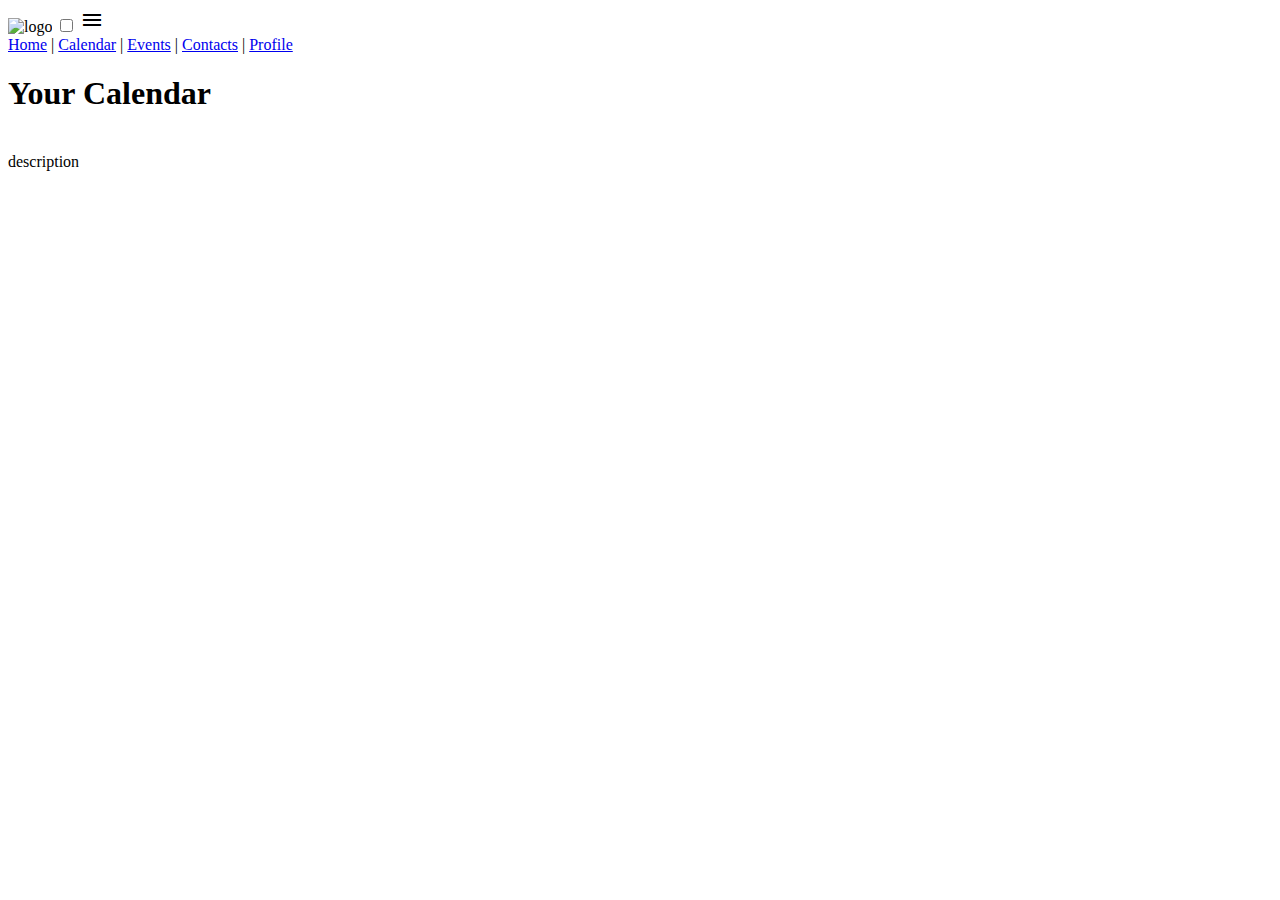
==== calendar.html @ d598a169 "Update calendar.html" ====
<!DOCTYPE html>
<!---- page layout html-->
<head>

<meta name="viewport" content="width=device-width, inital scale=0">
<meta charset="utf-8">
<title>Calendar | Gift-A-Wish</title>
<link rel="shortcut icon" href="/assets/favison.ico">
<link href="https://fonts.googleapis.com/icon?family=Material+Icons"
      rel="stylesheet">
      <link rel="preconnect" href="https://fonts.googleapis.com">
      <link rel="preconnect" href="https://fonts.gstatic.com" crossorigin>
      <link href="https://fonts.googleapis.com/css2?family=Quicksand&display=swap" rel="stylesheet">
      <link rel="preconnect" href="https://fonts.googleapis.com">
      <link rel="preconnect" href="https://fonts.gstatic.com" crossorigin>
      <link href="https://fonts.googleapis.com/css2?family=Abril+Fatface&display=swap" rel="stylesheet">
      <link rel='stylesheet' href="./src/main.css">
<script src="src/main.js" defer></script>
</head>

<header class="header">
    <div class="u-centered">
    </div>
</header>
<div class="bar">
   <div class="bar__content u-centered">
       <img class='bar__logo' src="src/logo.jpg" alt="logo">
       <input type="checkbox" id="inpNavToggle">
       <label class="bar__nav-toggle" for="inpNavToggle">
           <i class="material-icons">menu</i>
       </label>
       <nav class="nav">
           <a class="nav__link" href="index.html">Home</a>
           <a class="nav__link">|</a>
           <a class="nav__link" href="calendar.html">Calendar</a>
           <a class="nav__link">|</a>
           <a class="nav__link" href="events.html">Events</a>
           <a class="nav__link">|</a>
           <a class="nav__link" href="contacts.html">Contacts</a>
           <a class="nav__link">|</a>
           <a class="nav__link" href="profile.html">Profile</a>
       </nav>
    </div>
</div>
<body>

<!---Calendar page html-->
<div class="calendar">
    <h1 class="calendar__title">Your Calendar</h1>
    <hr style="width:80%", size="3", color=white> 
    <p class="events__description">
    description
    </p>
    
</div>
<!----Calendar page html-->
<!---- page layout html-->
    <main>
    
</main>
    <script>
        document.addEventListener("DOMContentLoaded", () =>{
            const observer = new IntersectionObserver (entries => {
                document.querySelector(".bar").classList.toggle("bar--bg", entries[0].intersectionRatio < 0.9)
        

            }, {
                threshold:0.9
            });

            observer.observe(document.querySelector(".header"));

        });

    </script>
</body>
<!---- page layout html-->
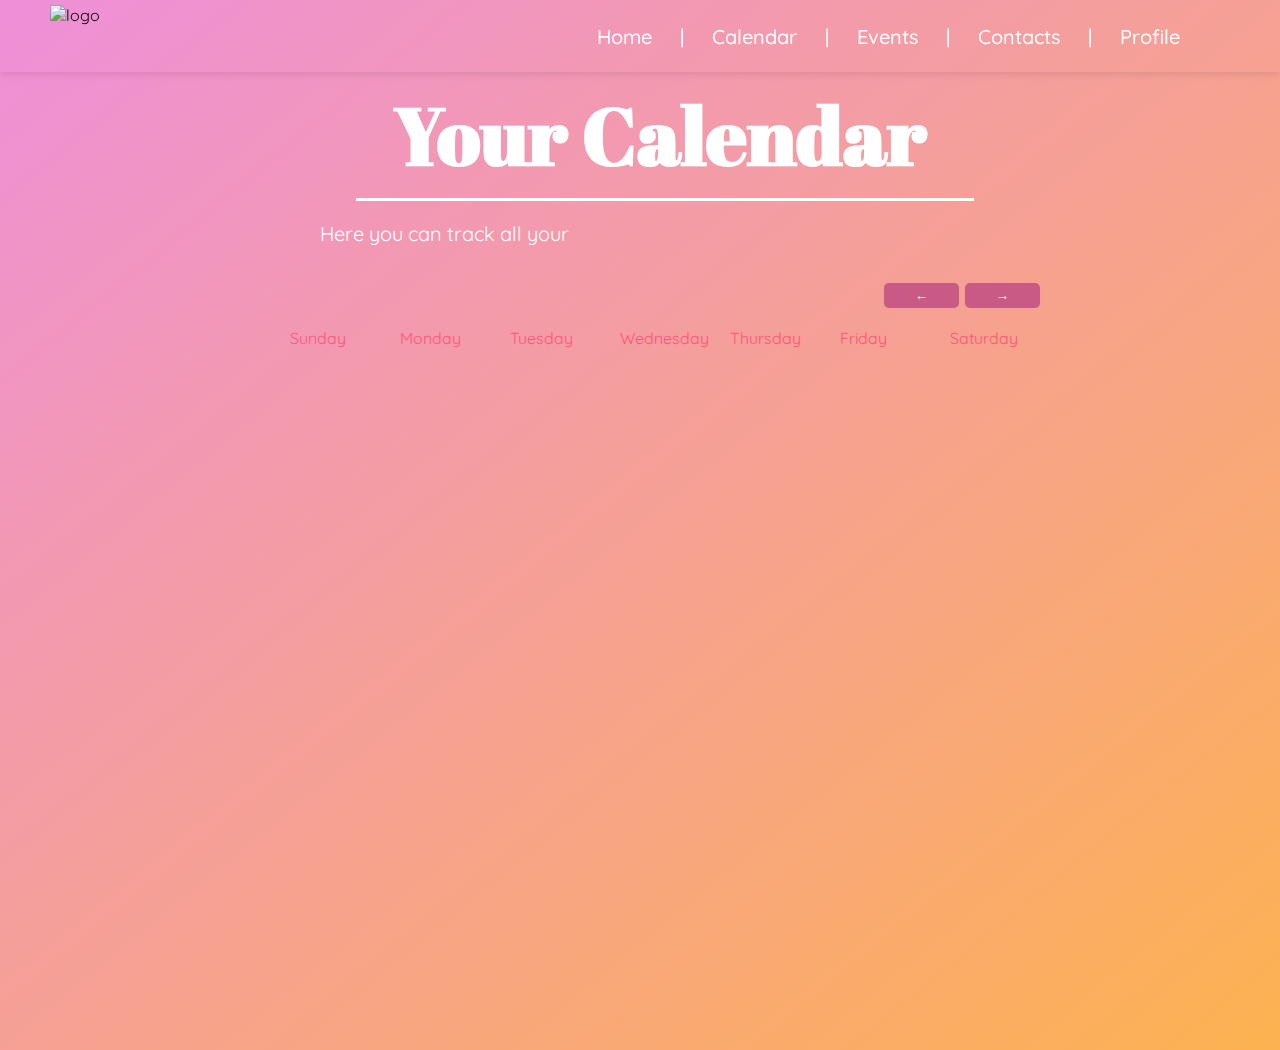
==== commit cb3ee386: "Update calendar.html" ====
--- a/calendar.html
+++ b/calendar.html
@@ -14,8 +14,12 @@
       <link rel="preconnect" href="https://fonts.googleapis.com">
       <link rel="preconnect" href="https://fonts.gstatic.com" crossorigin>
       <link href="https://fonts.googleapis.com/css2?family=Abril+Fatface&display=swap" rel="stylesheet">
+      <link rel="preconnect" href="https://fonts.googleapis.com">
+      <link rel="preconnect" href="https://fonts.gstatic.com" crossorigin>
+      <link href="https://fonts.googleapis.com/css2?family=Roboto:wght@400;500&display=swap" rel="stylesheet">
+
       <link rel='stylesheet' href="./src/main.css">
-<script src="src/main.js" defer></script>
+<script src="src/calendar.jsx" defer></script>
 </head>
 
 <header class="header">
@@ -49,8 +53,53 @@
     <h1 class="calendar__title">Your Calendar</h1>
     <hr style="width:80%", size="3", color=white> 
     <p class="events__description">
-    description
+    Here you can track all your
     </p>
+
+    <div id="container">
+        <div id="header">
+          <div id="monthDisplay"></div>
+          <div>
+            <button id="backButton">←</button>
+            <button id="nextButton">→</button>
+          </div>
+        </div>
+  
+        <div id="weekdays">
+          <div>Sunday</div>
+          <div>Monday</div>
+          <div>Tuesday</div>
+          <div>Wednesday</div>
+          <div>Thursday</div>
+          <div>Friday</div>
+          <div>Saturday</div>
+        </div>
+  
+        <div id="calendar"></div>
+      </div>
+  
+      <div id="newEventModal">
+        <h2>New Event</h2>
+  
+        <input id="eventTitleInput" placeholder="Event Title" />
+  
+        <button id="saveButton">Save</button>
+        <button id="cancelButton">Cancel</button>
+      </div>
+  
+      <div id="deleteEventModal">
+        <h2>Event</h2>
+  
+        <p id="eventText"></p>
+  
+        <button id="deleteButton">Delete</button>
+        <button id="closeButton">Close</button>
+      </div>
+  
+      <div id="modalBackDrop"></div>
+
+      <script src="src/calendar.js" defer></script>
+    
     
 </div>
 <!----Calendar page html-->
--- a/src/main.css
+++ b/src/main.css
@@ -0,0 +1,321 @@
+/* navigation/base page code */
+:root{
+    --bar-height: 72px;
+    --color-primary:#ee8fd9;
+    --color-primary-light:#fdb250;
+    --bar-color:#ee8f97;
+}
+
+body{
+    margin:0px;
+    font-family:"Quicksand", sans-serif;
+    background:linear-gradient(to bottom right, var(--color-primary),var(--color-primary-light));
+    height: 1000px;
+}
+
+.header{
+    display: flex;
+    align-items: center;
+    padding-top:var(--bar-height);
+    box-sizing: border-box;
+}
+
+.events, .contacts, .calendar, .profile, .home{
+    margin-left: 50px;
+    color: #fff;  
+}
+
+hr{
+    border: 1px solid white;
+    margin-top:10px;
+}
+
+.events__description, .contacts__description, .calendar__description, .profile__description, .home__description{
+   justify-content: center;
+   margin-left: 40px;
+   margin-right: 40px;
+   font-size: 20px;
+}
+
+
+
+.events__title, .contacts__title, .calendar__title, .profile__title, .home__title{
+    font-family: 'Abril Fatface', cursive;
+    color: #fff;
+    font-size: 80px;
+    margin-top: 30px;
+    margin-right: 20px;
+    margin-left: 10px;
+    justify-content: center;
+    margin-bottom: 0%;
+    text-align: center 
+}
+
+.bar{
+    position:fixed;
+    z-index:1;
+    top:0;
+    left:0;
+    width:100%;
+    height: var(--bar-height);
+    box-shadow:0 0 10px rgba(0, 0, 0, 0.15);
+    transition: background 0.15s;
+}
+
+.bar--bg{
+    background: var(--bar-color);
+}
+
+.bar__content{
+    height:100%;
+    display:flex;
+    justify-content: space-between;
+    align-items: center;
+}
+
+.bar__logo{
+    height:90%;
+    margin-left:50px;
+    margin-top: 9px;
+    margin-bottom: 6px;
+}
+
+.bar__nav-toggle{
+    cursor: pointer;
+}
+
+.bar__nav-toggle > i {
+    color:rgb(255, 255, 255);
+    font-size: 2em;
+}
+
+
+#inpNavToggle{
+    display:none; 
+}
+#inpNavToggle:checked ~ .nav{
+    display:flex;
+}
+
+.nav{
+    display: none;
+    flex-direction: column;
+    position:fixed;
+    top:var(--bar-height);
+    left:0;
+    width:100%;
+    height:calc(100vh - var(--bar-height));
+    padding:32px;
+    background:rgb(39, 39, 39);
+    box-sizing: border-box;
+}
+
+.nav__link{
+    font-weight: 500;
+    padding: 16px 0;
+    text-decoration: none;
+    color:rgb(255, 255, 255);
+    border-bottom: 1px solid rgba(133, 133, 133, 0.486);
+}
+
+.nav__link:hover{
+    opacity: 0.8;
+}
+
+
+@media screen and (min-width:767px){
+    .bar__nav-toggle{
+        display:none;
+    }
+
+    .nav{
+        display:initial;
+        position:static;
+        width:unset;
+        height:unset;
+        padding:unset;
+        background:transparent;
+    }
+
+    .nav__link{
+        border-bottom:none;
+        margin-right: 100px;
+        display: inline-flex;
+        font-size: 20px;
+    }
+    .nav__link:not(:last-of-type){
+        margin-right:24px;
+    }
+}
+
+/* events page code */
+
+#app{
+    display: grid;
+    grid-template-columns: repeat(auto-fill, 200px);
+    padding:24px;
+    gap:24px;
+    
+}
+
+.note{
+    height:200px;
+    box-sizing: border-box;
+    padding:16px;
+    border:none;
+    border-radius: 10px;
+    box-shadow: 0 0 7px rgba(75, 75, 75, 0.103);
+    resize:none;
+    font-family: 'Quicksand', sans-serif;
+    font-size:16px;
+}
+
+.add-note{
+    height:200px;
+    border:none;
+    outline:none;
+    background: rgba(0, 0, 0, 0.1);
+    border-radius: 10px;
+    font-size: 120px;
+    color: rgb(255, 255, 255);
+    transition: background 0.2s;
+    margin-left: 30px;
+    width: 200px;
+}
+
+.add-note:hover{
+    background: rgba(0, 0, 0, 0.2);
+}
+
+
+
+/*calendar css*/
+
+body {
+    display: flex;
+    margin-top: 50px;
+    justify-content: center;
+    background-color: #FFFCFF;
+  }
+  button {
+    width: 75px;
+    cursor: pointer;
+    box-shadow: 0px 0px 2px rgb(230, 159, 159);
+    border: none;
+    outline: none;
+    padding: 5px;
+    border-radius: 5px;
+    color: white;
+  }
+  
+  #header {
+    padding: 10px;
+    color: #f7447a;
+    font-size: 26px;
+    font-family:'Roboto', sans-serif;
+    font-weight: 500;
+    display: flex;
+    justify-content: space-between;
+  }
+  #header button {
+    background-color:#c95a85;
+  }
+  #container {
+    width: 770px;
+  }
+  #weekdays {
+    width: 100%;
+    display: flex;
+    color: #ff5379;
+  }
+  #weekdays div {
+    width: 100px;
+    padding: 10px;
+  }
+  #calendar {
+    width: 100%;
+    margin: auto;
+    display: flex;
+    flex-wrap: wrap;
+  }
+  .day {
+    width: 100px;
+    padding: 10px;
+    height: 100px;
+    cursor: pointer;
+    box-sizing: border-box;
+    background-color: linear-gradient(to bottom right, var(--color-primary),var(--color-primary-light));
+    margin: 5px;
+    box-shadow: 0px 0px 6px #ffffff;
+    display: flex;
+    flex-direction: column;
+    justify-content: space-between;
+
+  }
+  .day:hover {
+    background-color: #fc7a80;
+  }
+  
+  .day + #currentDay {
+    background-color: #f5797f;
+  }
+  .event {
+    font-size: 12px;
+    padding: 3px;
+    background-color: #ff6600;
+    color: rgb(255, 253, 139);
+    border-radius: 5px;
+    max-height: 55px;
+    overflow: hidden;
+  }
+  .padding {
+    cursor: default !important;
+    background-color: linear-gradient(to bottom right, var(--color-primary),var(--color-primary-light)) !important;
+    box-shadow: 0px, 0px, 3px rgb(88, 88, 88) !important;
+  }
+  #newEventModal, #deleteEventModal {
+    display: none;
+    z-index: 20;
+    padding: 25px;
+    background-color:#f16477;
+    box-shadow: 0px 0px 3px rgb(88, 88, 88);
+    border-radius: 5px;
+    width: 350px;
+    top: 100px;
+    left: calc(50% - 175px);
+    position: absolute;
+    font-family: 'Quicksand',sans-serif;
+  }
+  #eventTitleInput {
+    padding: 10px;
+    width: 100%;
+    box-sizing: border-box;
+    margin-bottom: 25px;
+    border-radius: 3px;
+    outline: none;
+    border: none;
+    box-shadow: 0px 0px 3px gray;
+  }
+  #eventTitleInput.error {
+    border: 2px solid red;
+  }
+  #cancelButton, #deleteButton {
+    background-color: #d36c6c;
+    float:right;
+  }
+  #saveButton, #closeButton {
+    background-color: #92d1a7;
+  }
+  #eventText {
+    font-size: 14px;
+  }
+  #modalBackDrop {
+    display: none;
+    top: 0px;
+    left: 0px;
+    z-index: 10;
+    width: 100vw;
+    height: 130vh;
+    position: absolute;
+    background-color: rgba(54, 52, 52, 0.8);
+  }
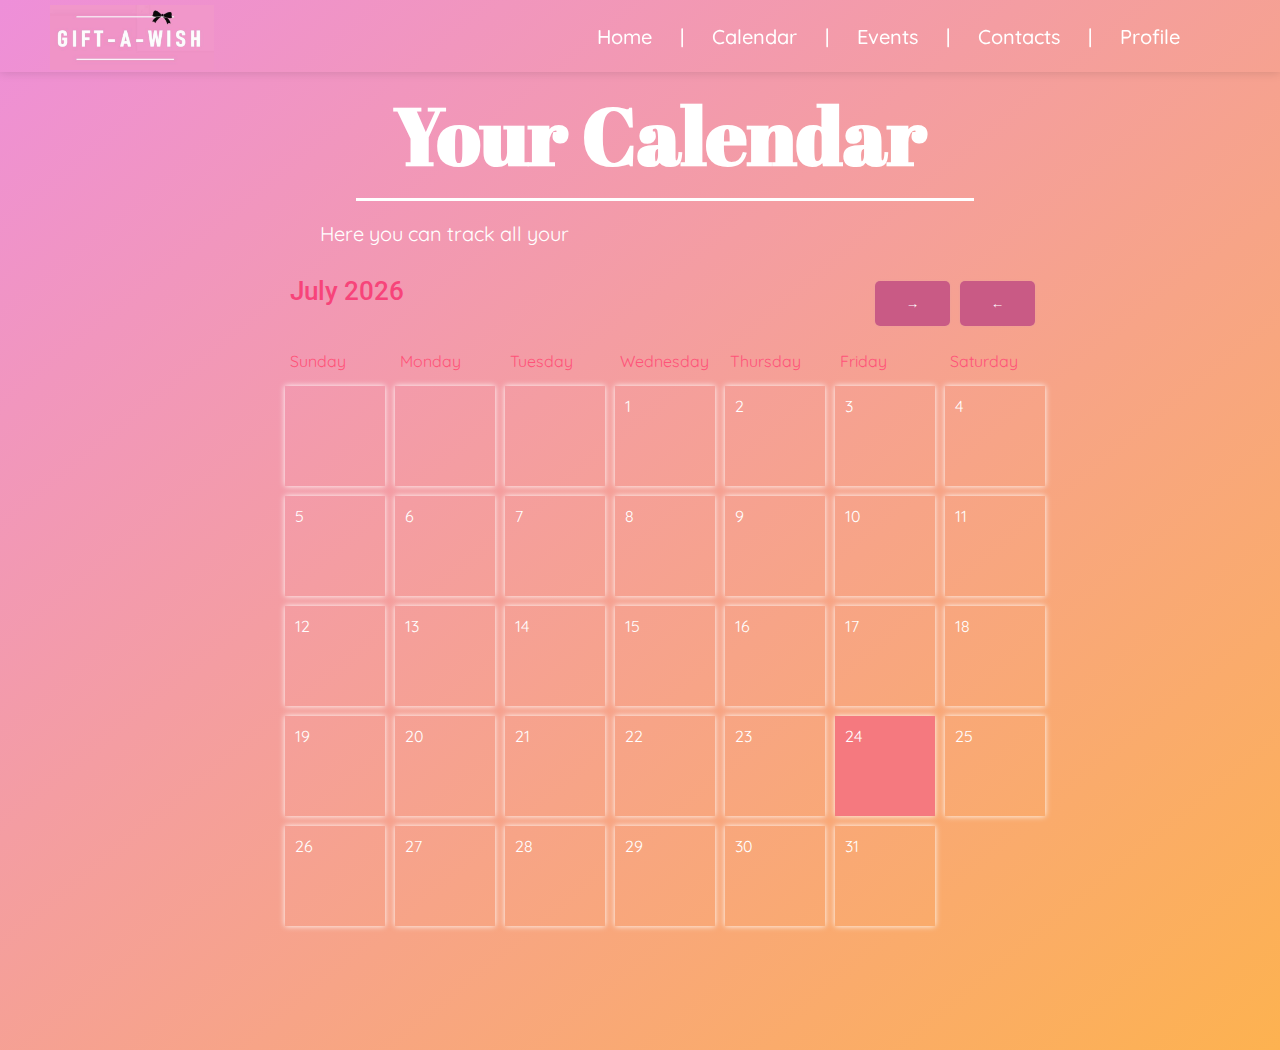
==== commit f4b98ae3: "Update calendar.html" ====
--- a/calendar.html
+++ b/calendar.html
@@ -28,7 +28,7 @@
 </header>
 <div class="bar">
    <div class="bar__content u-centered">
-       <img class='bar__logo' src="src/logo.jpg" alt="logo">
+       <img class='bar__logo' src="src/logo.JPG" alt="logo">
        <input type="checkbox" id="inpNavToggle">
        <label class="bar__nav-toggle" for="inpNavToggle">
            <i class="material-icons">menu</i>
--- a/src/main.css
+++ b/src/main.css
@@ -319,3 +319,147 @@
     position: absolute;
     background-color: rgba(54, 52, 52, 0.8);
   }
+
+/*contacts css*/
+
+
+.cm-table-container{
+    font-size: 20px;
+    margin-top: 35px;
+    width: 80%;
+    margin:auto;
+}
+.cm-table-row{
+    display: flex;
+}
+#SortButton{
+    color: rgb(255, 255, 255);
+    background-color:rgb(255, 102, 135);
+    box-shadow:0 0 10px rgba(0, 0, 0, 0.15);
+    font-family:'Quicksand', sans-serif;
+    height: 60px;
+    width: 70px;
+    font-size: 15px;
+    margin-left:70px ;
+}
+
+.cm-table-column{
+    background-color: rgba(255, 255, 255, 0.8);
+    margin: 2px;
+    padding: 15px;
+    white-space: nowrap;
+    overflow: hidden;
+    text-overflow: ellipsis;
+    width:150px;
+}
+.cm-name{
+    flex-basis: 100%;
+    color:rgb(228, 98, 120);
+}
+
+.cm-email{
+    flex-basis: 100%;
+    color: rgb(228, 98, 120);
+}
+
+.cm-birthday{
+    flex-basis: 100%;
+    color:rgb(228, 98, 120);
+}
+.cm-header {
+    background-color: rgb(255, 255, 255);
+    font-weight: bolder;
+    color: rgb(228, 98, 120);
+    text-align: center;
+}
+
+
+
+.cm-edit, .cm-delete{
+    flex-basis: 20%;
+    text-align: center;
+    cursor: pointer;
+    color:rgb(228, 98, 120);
+}
+
+
+.cm-add-entry{
+    flex-basis: 8%;
+    text-align: center;
+    cursor: pointer;
+}
+
+#newPersonModal{
+    width: 500px;
+    padding: 10px;
+    border-radius: 5px;
+    z-index: 99;
+    top: 50px;
+    position: absolute;
+    margin-left: calc(50% - 250);
+    background-color: rgb(255, 138, 157);
+    text-align: center;
+}
+
+#newPersonModal input{
+    display: block;
+    margin-bottom: 15px;
+    padding: 10px;
+    border: 3px;
+    width: 95%;
+}
+
+.input-err{
+    background-color: red;
+}
+
+#backdrop{
+    width: 100%;
+    height: 100%;
+    position: fixed;
+    background-color: rgba(0,0,0,0.8);
+    z-index: 50;
+    top: 0;
+    left: 0;
+}
+
+#newPersonSubmitButton{
+    background-color: rgb(101, 228, 150);
+    float:right;
+}
+
+#newCancelButton{
+    background-color: rgb(231, 77, 77);
+    float: left;
+}
+
+button{
+    padding: 15px;
+    border-radius: 5px;
+    border: none;
+    float: right;
+    margin: 5px;
+    cursor: pointer;
+}
+button:hover{
+    padding: 13px;
+}
+
+.disable-modal{
+    visibility: hidden;
+}
+
+.enable-modal{
+    visibility: visible;
+}
+
+
+i{
+    pointer-events: none;
+}
+
+@media screen and (max-width: 800px) {
+    .cm-table-container,.cm-table-row,.cm-table-column,::backdrop,.cm-name,.cm-email,.cm-birthday,.cm-add-entry,.cm-edit,.cm-delete,.disable-modal,.enable-modal{
+      width: 100%; /* The width is 100%, when the viewport is 800px or smaller */
+    }
+  }
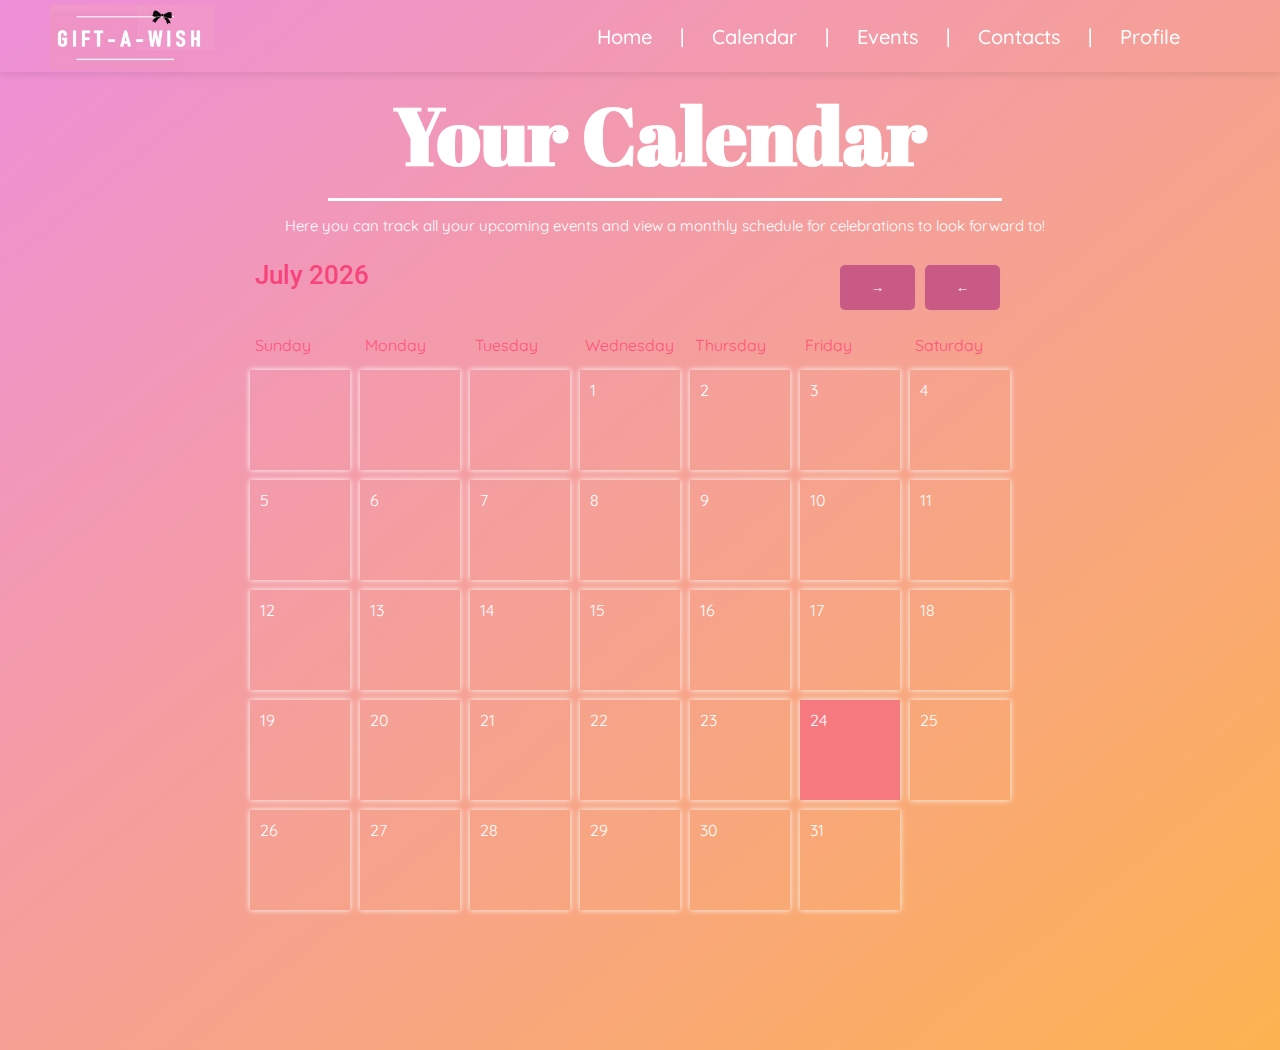
==== commit b6cbe98e: "Update calendar.html" ====
--- a/calendar.html
+++ b/calendar.html
@@ -53,7 +53,7 @@
     <h1 class="calendar__title">Your Calendar</h1>
     <hr style="width:80%", size="3", color=white> 
     <p class="events__description">
-    Here you can track all your
+    Here you can track all your upcoming events and view a monthly schedule for celebrations to look forward to!
     </p>
 
     <div id="container">
--- a/src/main.css
+++ b/src/main.css
@@ -34,7 +34,7 @@
    justify-content: center;
    margin-left: 40px;
    margin-right: 40px;
-   font-size: 20px;
+   font-size: 15px;
 }
 
 
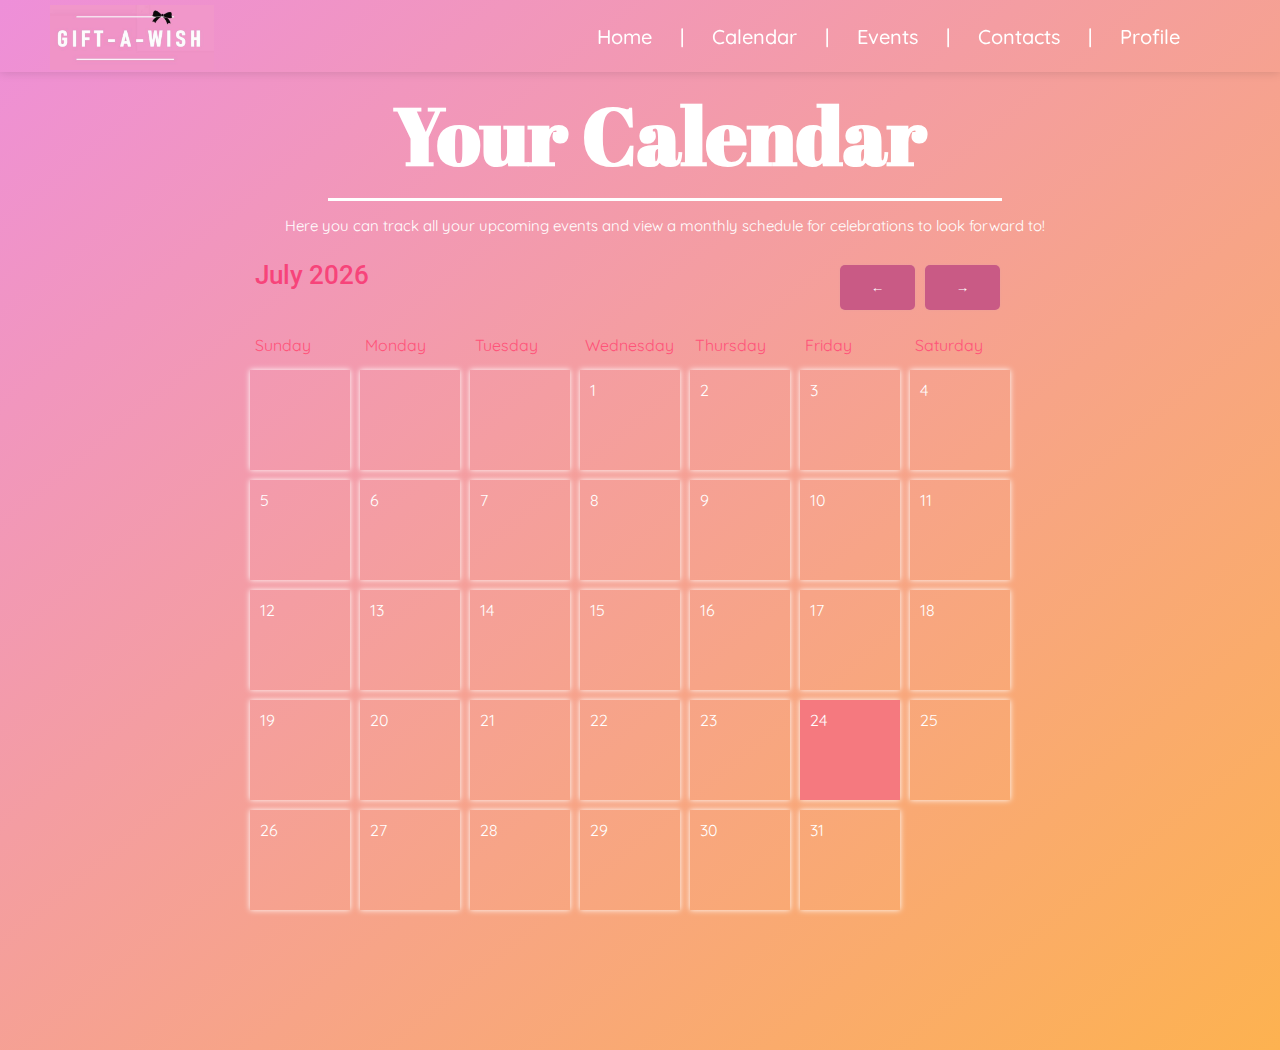
==== commit 9d6cc99b: "Update calendar.html" ====
--- a/calendar.html
+++ b/calendar.html
@@ -60,8 +60,8 @@
         <div id="header">
           <div id="monthDisplay"></div>
           <div>
+            <button id="nextButton">→</button>
             <button id="backButton">←</button>
-            <button id="nextButton">→</button>
           </div>
         </div>
   
--- a/src/main.css
+++ b/src/main.css
@@ -20,11 +20,16 @@
     box-sizing: border-box;
 }
 
-.events, .contacts, .calendar, .profile, .home{
+.events, .contacts, .calendar, .home{
     margin-left: 50px;
     color: #fff;  
 }
 
+.profile {
+     color: #fff;
+    margin-left: 10px;
+    margin-right: 10px;
+}
 hr{
     border: 1px solid white;
     margin-top:10px;
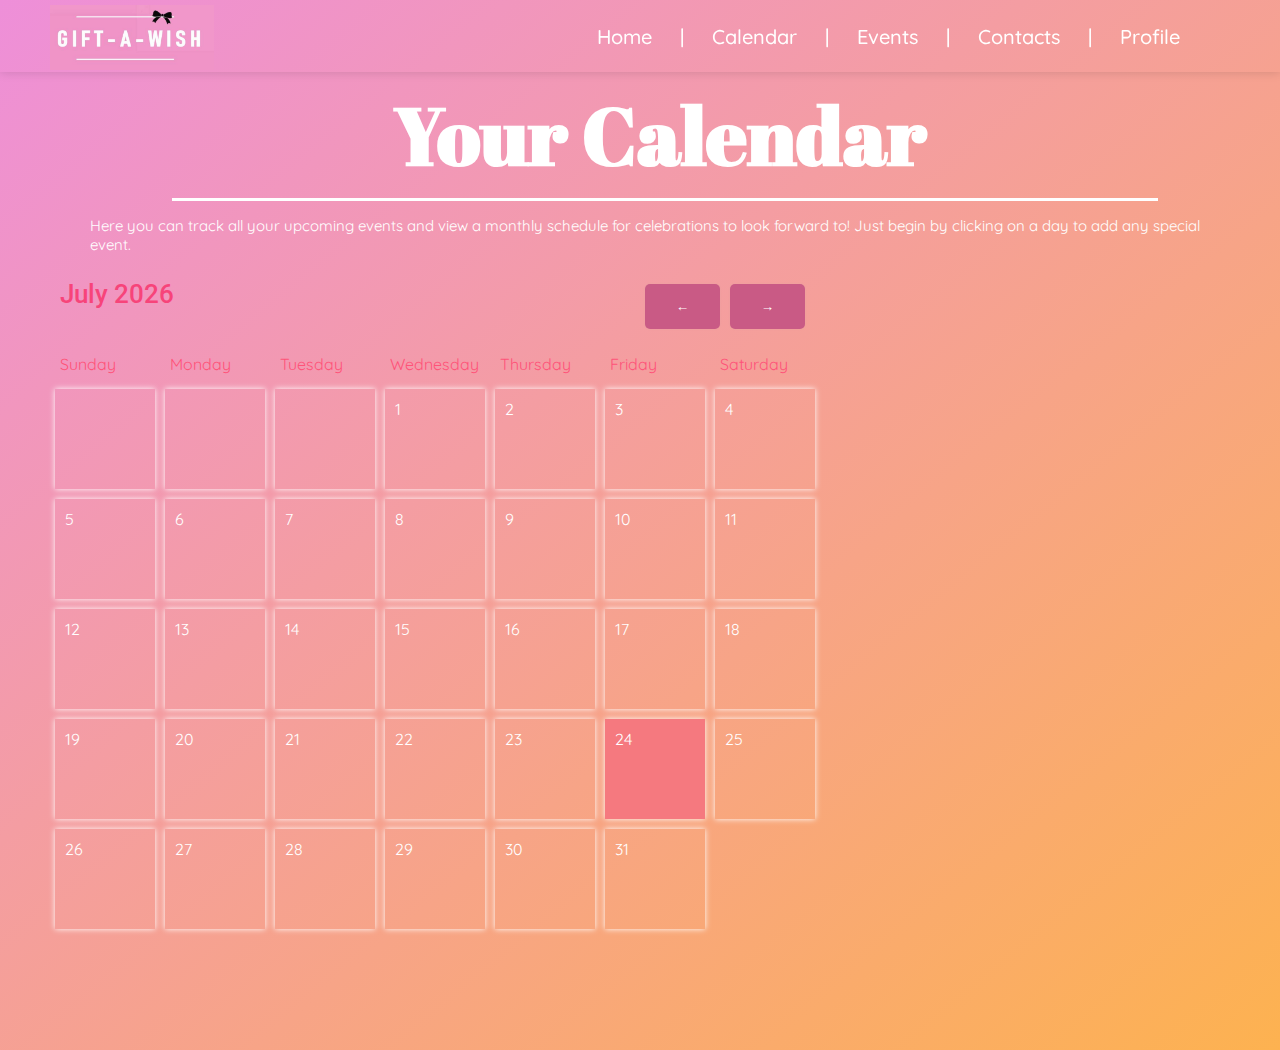
==== commit baf94ac2: "Update calendar.html" ====
--- a/calendar.html
+++ b/calendar.html
@@ -53,7 +53,7 @@
     <h1 class="calendar__title">Your Calendar</h1>
     <hr style="width:80%", size="3", color=white> 
     <p class="events__description">
-    Here you can track all your upcoming events and view a monthly schedule for celebrations to look forward to!
+    Here you can track all your upcoming events and view a monthly schedule for celebrations to look forward to! Just begin by clicking on a day to add any special event.
     </p>
 
     <div id="container">
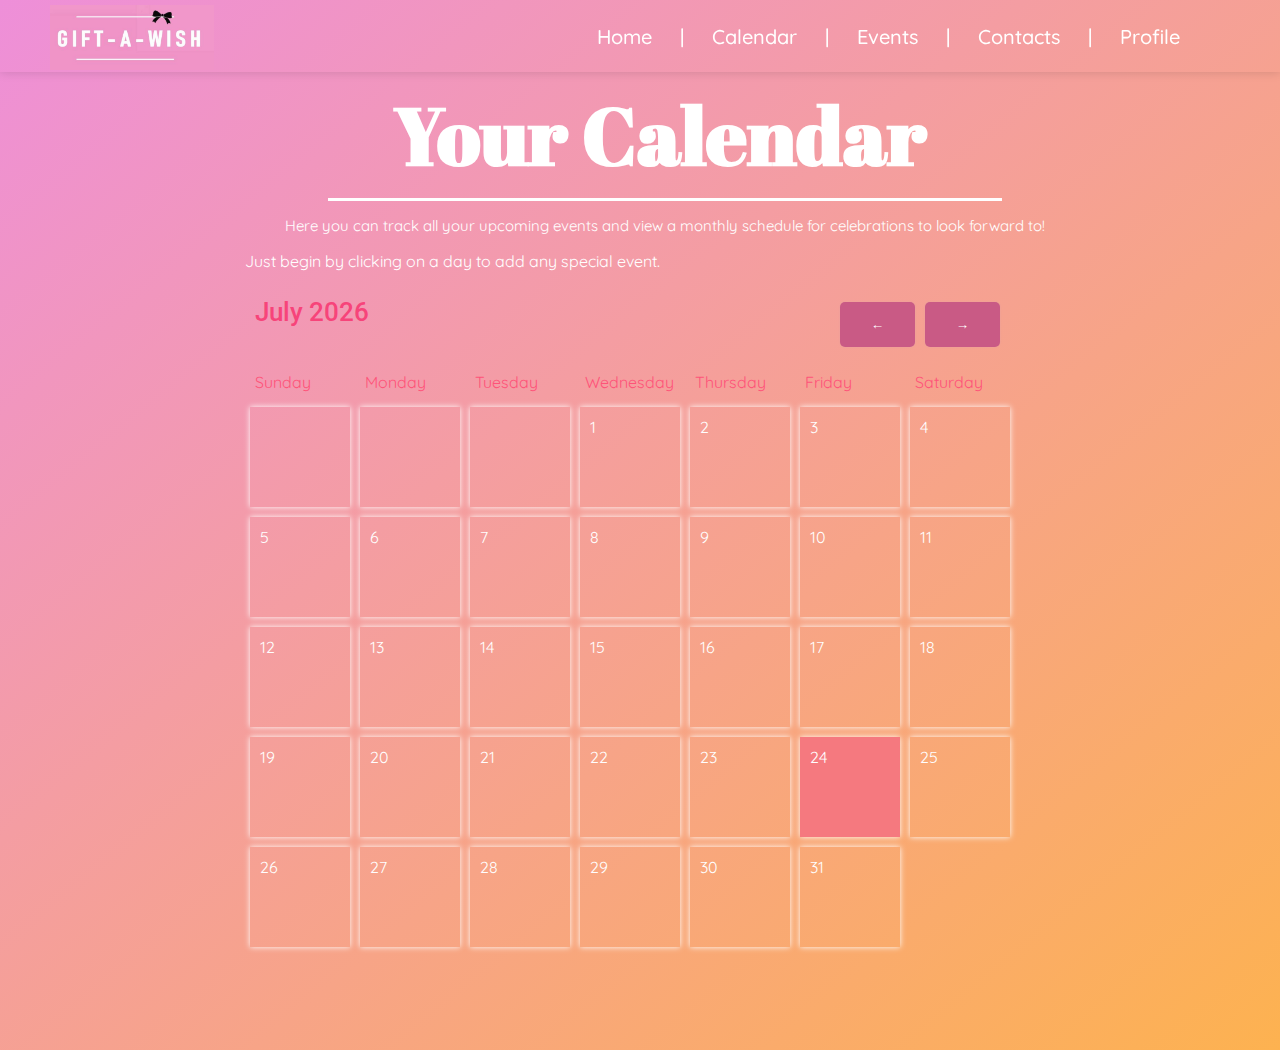
==== commit b9abd3ff: "Update calendar.html" ====
--- a/calendar.html
+++ b/calendar.html
@@ -53,8 +53,9 @@
     <h1 class="calendar__title">Your Calendar</h1>
     <hr style="width:80%", size="3", color=white> 
     <p class="events__description">
-    Here you can track all your upcoming events and view a monthly schedule for celebrations to look forward to! Just begin by clicking on a day to add any special event.
+    Here you can track all your upcoming events and view a monthly schedule for celebrations to look forward to!
     </p>
+      <p>Just begin by clicking on a day to add any special event.</p>
 
     <div id="container">
         <div id="header">
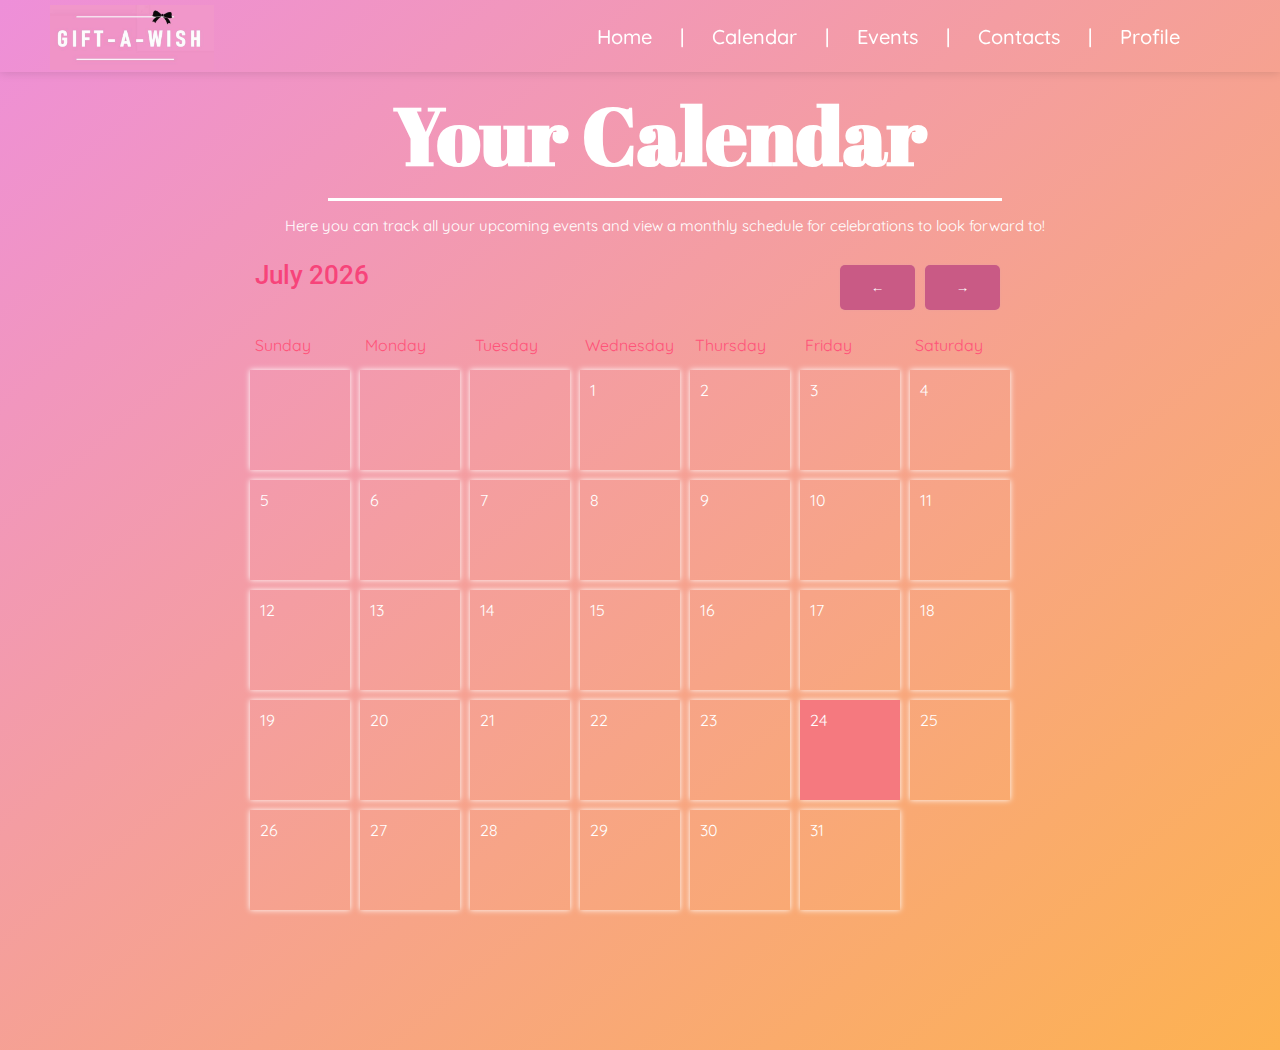
==== commit e7403cb3: "Update calendar.html" ====
--- a/calendar.html
+++ b/calendar.html
@@ -55,7 +55,7 @@
     <p class="events__description">
     Here you can track all your upcoming events and view a monthly schedule for celebrations to look forward to!
     </p>
-      <p>Just begin by clicking on a day to add any special event.</p>
+
 
     <div id="container">
         <div id="header">
